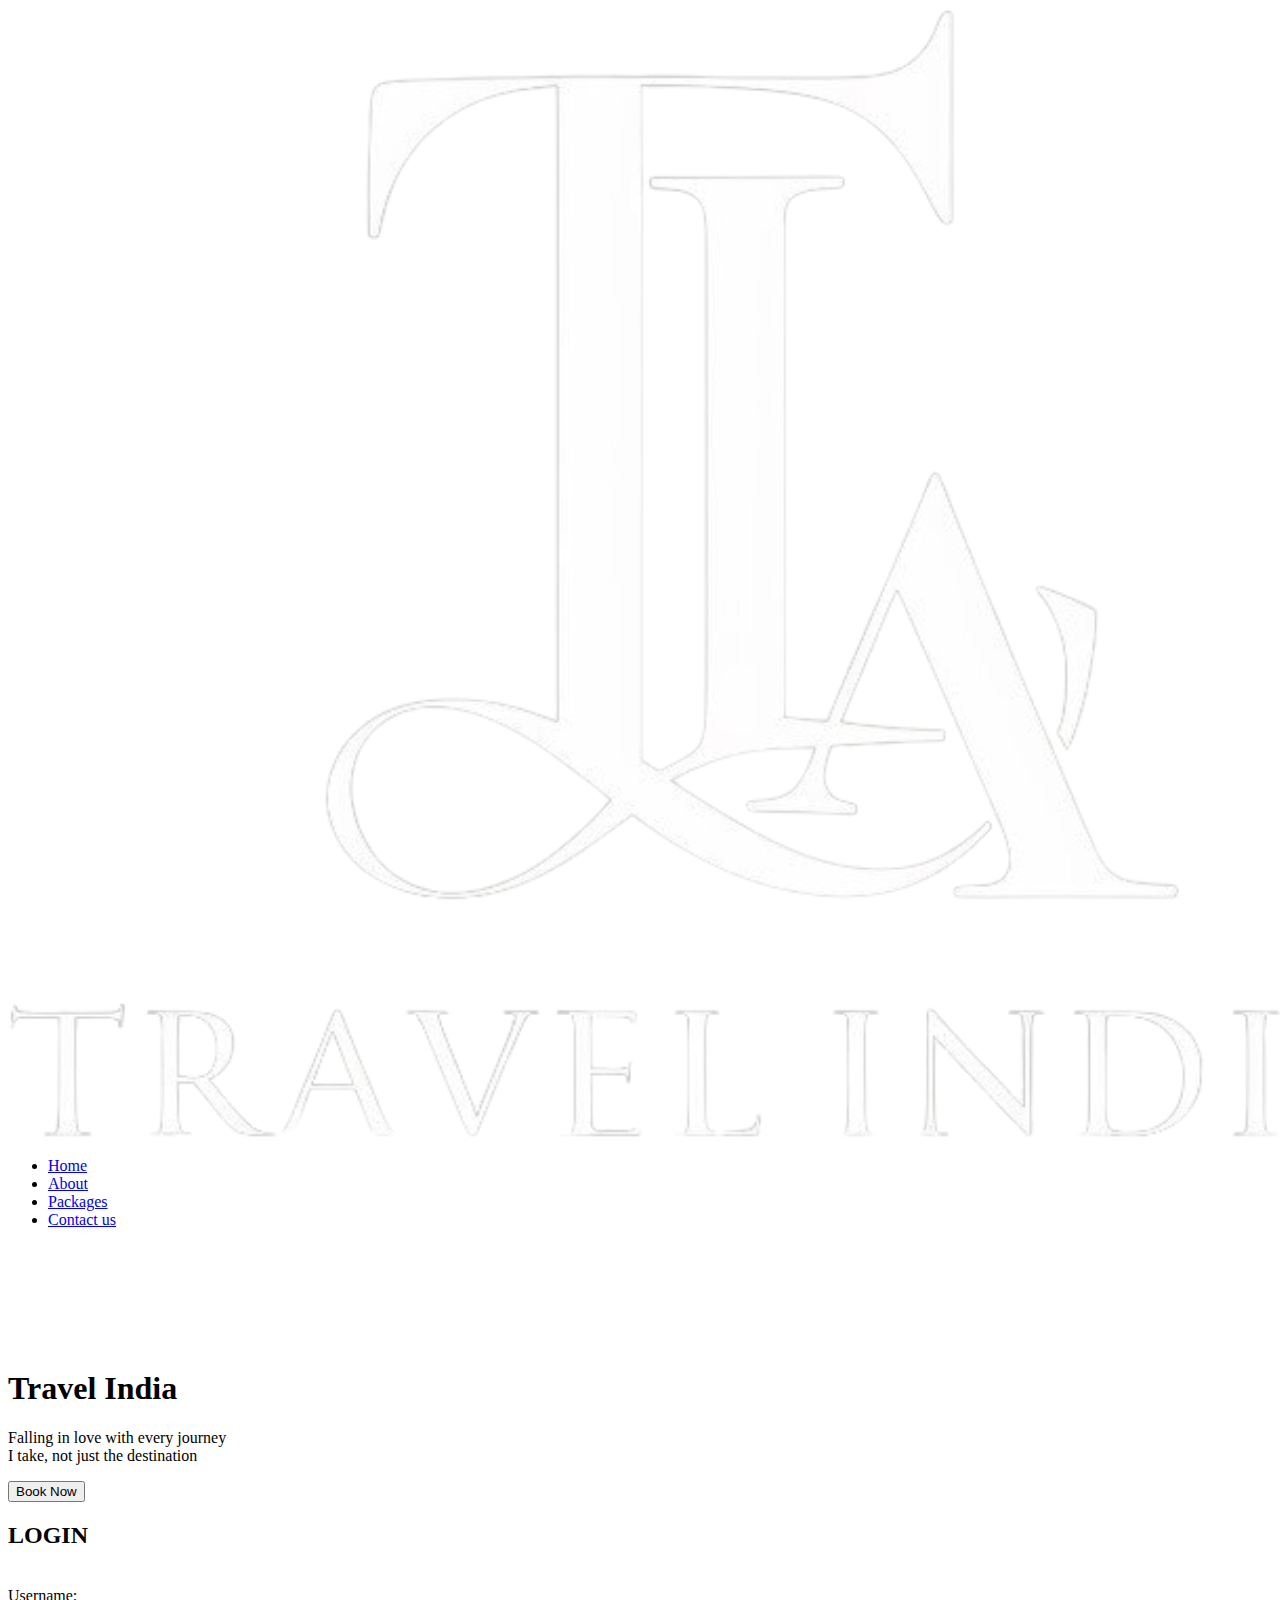
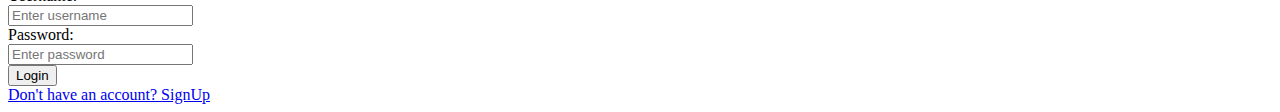
==== index.html @ 9a3857b2 "first commit" ====
<!DOCTYPE html>
<html lang="en">

<head>
    <meta charset="UTF-8">
    <meta name="viewport" content="width=device-width, initial-scale=1.0">
    <title>Travel India</title>
    <link rel="preconnect" href="https://fonts.googleapis.com">
    <link rel="preconnect" href="https://fonts.gstatic.com" crossorigin>
    <link
        href="https://fonts.googleapis.com/css2?family=Montserrat:ital,wght@0,100..900;1,100..900&family=Poppins:ital,wght@0,100;0,200;0,300;0,400;0,500;0,600;0,700;0,800;0,900&display=swap"
        rel="stylesheet">
    <link rel="stylesheet" href="/public/css/styles.css">
</head>

<body>
    <header>
        <nav>
            <div class="container">
                <div class="nav-wrapper">
                    <div class="logo">
                        <a href="#"><img src="./images/logoo.png" alt="logo" /></a>
                    </div>
                    <div class="menu-wrapper">
                        <div class="menu">
                            <ul>
                                <li><a href="#">Home</a></li>
                                <li><a href="/public/aboutus.html">About</a></li>
                                <li><a href="/public/packages.html">Packages</a></li>
                                <li><a href="/public/contact.html">Contact us</a></li>
                            </ul>
                        </div>
                        <div class="search">
                            <span class="search-icon">
                                <img src="./images/search.png" alt="search" />
                            </span>
                            <!-- <input class="scrh" type="search" name="" placeholder="search"> -->
                        </div>
                    </div>
                </div>
            </div>
        </nav>
    </header>

    <main>
        <div class="banner">
            <div class="container">
                <div class="banner-wrapper">
                    <div class="banner-content">
                        <h1>Travel India</h1>
                        <p>Falling in love with every journey<br />I take, not just the destination</p>
                        <a href="/public/book.html"><button>Book Now</button></a>
                    </div>
                    <div class="form-container">
                        <form class="form" action="http://localhost:3000/signup" method="POST">
                            <h2 class="log">LOGIN</h2><br>
                            <label for="fname">Username:</label><br>
                            <input type="text" id="username" name="username" class="box" placeholder="Enter username"><br>
                            <label for="password">Password:</label><br>
                            <input type="password" id="password" name="password" class="box" placeholder="Enter password"> <br>
                            <button type="submit">Login</button><br>
                            <a href="/public/signup.html">Don't have an account? SignUp</a>
                        </form>
                    </div>
                </div>
            </div>
        </div>
    </main>

    <footer>
        <!-- Footer content goes here -->
    </footer>

</body>

</html>
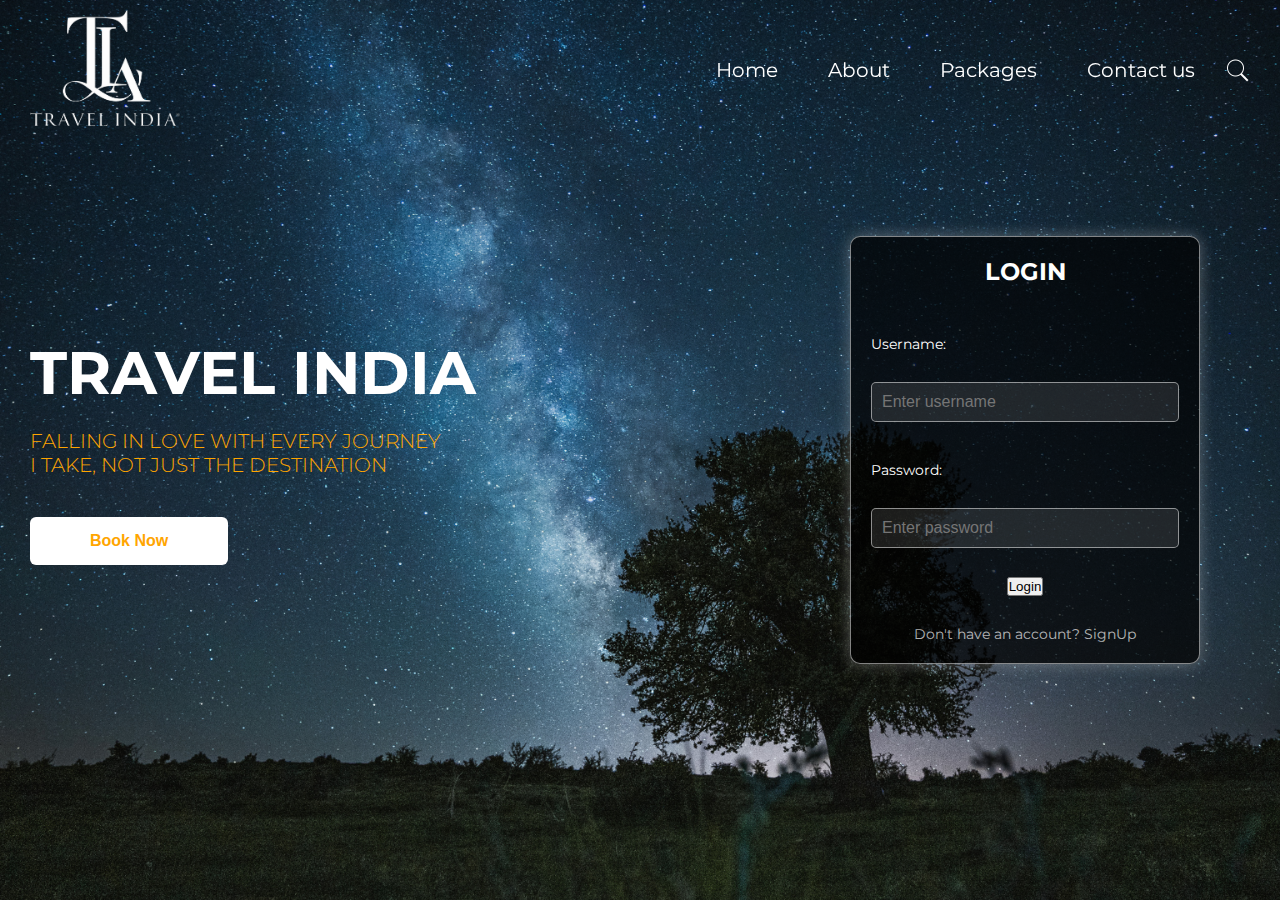
==== commit a450f644: "Update index.html" ====
--- a/index.html
+++ b/index.html
@@ -10,7 +10,7 @@
     <link
         href="https://fonts.googleapis.com/css2?family=Montserrat:ital,wght@0,100..900;1,100..900&family=Poppins:ital,wght@0,100;0,200;0,300;0,400;0,500;0,600;0,700;0,800;0,900&display=swap"
         rel="stylesheet">
-    <link rel="stylesheet" href="/public/css/styles.css">
+    <link rel="stylesheet" href="./css/styles.css">
 </head>
 
 <body>
--- a/css/styles.css
+++ b/css/styles.css
@@ -0,0 +1,349 @@
+/* Reset */
+* {
+  margin: 0;
+  padding: 0;
+  box-sizing: border-box;
+}
+
+ul {
+  list-style-type: none;
+}
+
+body, html {
+  font-family: "Montserrat", sans-serif;
+  font-size: 16px;
+}
+
+/* Navbar Styling */
+.navbar {
+  width: 100%;
+  margin: auto;
+}
+
+.scrh {
+  width: 200%;
+  height: 40%;
+  background: transparent;
+  border: 1px solid whitesmoke;
+  margin-top: 14px;
+  color: whitesmoke;
+  border-right: none;
+  font-size: 16px;
+  float: left;
+  padding: 10px;
+  border-bottom-left-radius: 5px;
+  border-top-left-radius: 5px;
+}
+
+.btn {
+  width: 100%;
+  height: 40%;
+  background: whitesmoke;
+  border: 2px solid white;
+  margin-top: 13px;
+  font-size: 15px;
+  border-bottom-right-radius: 5px;
+}
+
+.btn:focus,
+.scrh:focus {
+  outline: none;
+}
+
+/* Header Styling */
+header {
+  position: fixed;
+  top: 0;
+  width: 100%;
+  z-index: 10;
+}
+
+.nav-wrapper {
+  display: flex;
+}
+
+.logo img {
+  max-width: 150px;
+}
+
+nav {
+  padding: 10px 0;
+}
+
+.container {
+  width: 100%;
+  padding: 0 30px;
+}
+
+.menu-wrapper {
+  margin-left: auto;
+  display: flex;
+  align-items: center;
+}
+
+.menu ul {
+  display: flex;
+  justify-content: center;
+  align-items: center;
+  gap: 50px;
+}
+
+.menu li {
+  font-size: 20px;
+}
+
+.menu li a {
+  text-decoration: none;
+  color: #fff;
+  transition: 0.4s ease-in-out;
+}
+
+.menu li a:hover {
+  color: red;
+}
+
+.search {
+  margin-left: 30px;
+  line-height: 0;
+}
+
+.search-icon img {
+  max-height: 25px;
+  cursor: pointer;
+}
+
+/* Banner Styling */
+.banner {
+  background-image: url(../images/banner.png);
+  background-position: center;
+  background-size: cover;
+  position: relative;
+  z-index: 1;
+  min-height: 100vh;
+}
+
+.banner-content {
+  position: absolute;
+  width: 50%; /* Adjusts the width of the banner content */
+  height: 100%;
+  display: flex;
+  flex-direction: column;
+  justify-content: center;
+  align-items: flex-start;
+  gap: 20px;
+  left: 0; /* Keeps the banner content on the left */
+  top: 0;
+}
+
+.banner-wrapper {
+  position: relative;
+  min-height: 100vh;
+}
+
+.banner-content h1 {
+  text-transform: uppercase;
+  color: #fff;
+  font-size: 60px;
+  font-weight: 700;
+}
+
+.banner-content p {
+  color: orange;
+  font-size: 20px;
+  font-weight: 300;
+  text-transform: uppercase;
+}
+
+.banner-content button {
+  padding: 15px 60px;
+  border-radius: 6px;
+  font-size: 16px;
+  background-color: #fff;
+  color: orange;
+  border: none;
+  margin-top: 20px;
+  font-weight: 600;
+}
+
+/* Form Container */
+.form {
+  position: absolute;
+  right: 50px; /* Adjusts the form to be 50px from the right edge of the banner */
+  top: 50%;
+  transform: translateY(-50%); /* Centers the form vertically within the banner */
+  display: flex;
+  flex-direction: column;
+  align-items: center;
+  justify-content: center;
+  width: 350px;
+  height: auto;
+  padding: 20px;
+  background-color: rgba(0, 0, 0, 0.7); /* Semi-transparent black background */
+  border: 1px solid rgba(255, 255, 255, 0.5); /* Semi-transparent white border */
+  border-radius: 10px; /* Rounded corners */
+  box-shadow: 0 0 15px rgba(255, 255, 255, 0.3); /* Subtle glow effect */
+}
+
+/* Header Styling */
+.log {
+  color: white;
+  font-size: 24px;
+  margin-bottom: 20px;
+  text-transform: uppercase; /* Ensures the text is uppercase */
+}
+
+/* Label Styling */
+.form label {
+  color: white;
+  font-size: 14px;
+  margin-top: 10px;
+  align-self: flex-start;
+}
+
+/* Text Field Styling */
+.box {
+  width: 100%;
+  padding: 10px;
+  margin: 10px 0;
+  border: 1px solid rgba(255, 255, 255, 0.5); /* Semi-transparent white border */
+  border-radius: 5px;
+  background-color: rgba(255, 255, 255, 0.1); /* Light transparent background */
+  color: white;
+  font-size: 16px;
+}
+
+/* Submit Button Styling */
+.form input[type="submit"] {
+  width: 100%;
+  padding: 10px;
+  margin: 20px 0;
+  border: none;
+  border-radius: 5px;
+  background-color: rgba(255, 255, 255, 0.7);
+  color: black;
+  font-size: 16px;
+  cursor: pointer;
+  transition: background-color 0.3s;
+}
+
+.form input[type="submit"]:hover {
+  background-color: white;
+}
+
+/* Sign-Up Link Styling */
+.form a {
+  color: rgba(255, 255, 255, 0.7);
+  text-decoration: none;
+  margin-top: 10px;
+  font-size: 14px;
+}
+
+.form a:hover {
+  color: white;
+}
+
+/* Additional Form Styling */
+.signup {
+  display: flex;
+  flex-direction: column;
+  width: 400px;
+  height: 500px;
+  border: 1px solid black;
+  align-items: center;
+  margin-left: 50px; /* Positioning the signup form to the left */
+  margin-top: 15%;
+  padding-top: 2%;
+  background-color: black;
+  color: white;
+  background-repeat: no-repeat;
+  background-position: center;
+  border: 2%;
+}
+
+.nox {
+  padding: 8px 10px;
+  border-radius: 2px;
+  font-size: 15px;
+  background-color: #fff;
+  color: orange;
+  border: none;
+}
+
+.not {
+  padding: 10px 60px;
+  border-radius: 6px;
+  font-size: 16px;
+  background-color: #fff;
+  color: orange;
+  border: none;
+  margin-top: 20px;
+  font-weight: 600;
+}
+
+
+
+.signup-container {
+  display: flex;
+  justify-content: center;
+  align-items: center;
+  height: 100%;
+  width: 100%;
+}
+
+.signup {
+  display: flex;
+  flex-direction: column;
+  width: 350px;
+  padding: 20px;
+  background-color: rgba(0, 0, 0, 0.7);
+  border: 1px solid rgba(255, 255, 255, 0.5);
+  border-radius: 10px;
+  box-shadow: 0 0 15px rgba(255, 255, 255, 0.3);
+  color: white;
+}
+
+.signup h2 {
+  color: white;
+  text-align: center;
+  margin-bottom: 20px;
+  text-transform: uppercase;
+}
+
+.signup label {
+  font-size: 14px;
+  margin-bottom: 10px;
+}
+
+.nox {
+  padding: 10px;
+  margin-bottom: 15px;
+  border-radius: 5px;
+  border: 1px solid rgba(255, 255, 255, 0.5);
+  background-color: rgba(255, 255, 255, 0.1);
+  color: white;
+  font-size: 16px;
+  width: 100%;
+}
+
+.nox[type="submit"] {
+  background-color: rgba(255, 255, 255, 0.7);
+  color: black;
+  font-size: 16px;
+  cursor: pointer;
+  transition: background-color 0.3s;
+}
+
+.nox[type="submit"]:hover {
+  background-color: white;
+}
+
+.signup a {
+  color: rgba(255, 255, 255, 0.7);
+  text-decoration: none;
+  margin-top: 10px;
+  text-align: center;
+}
+
+.signup a:hover {
+  color: white;
+}